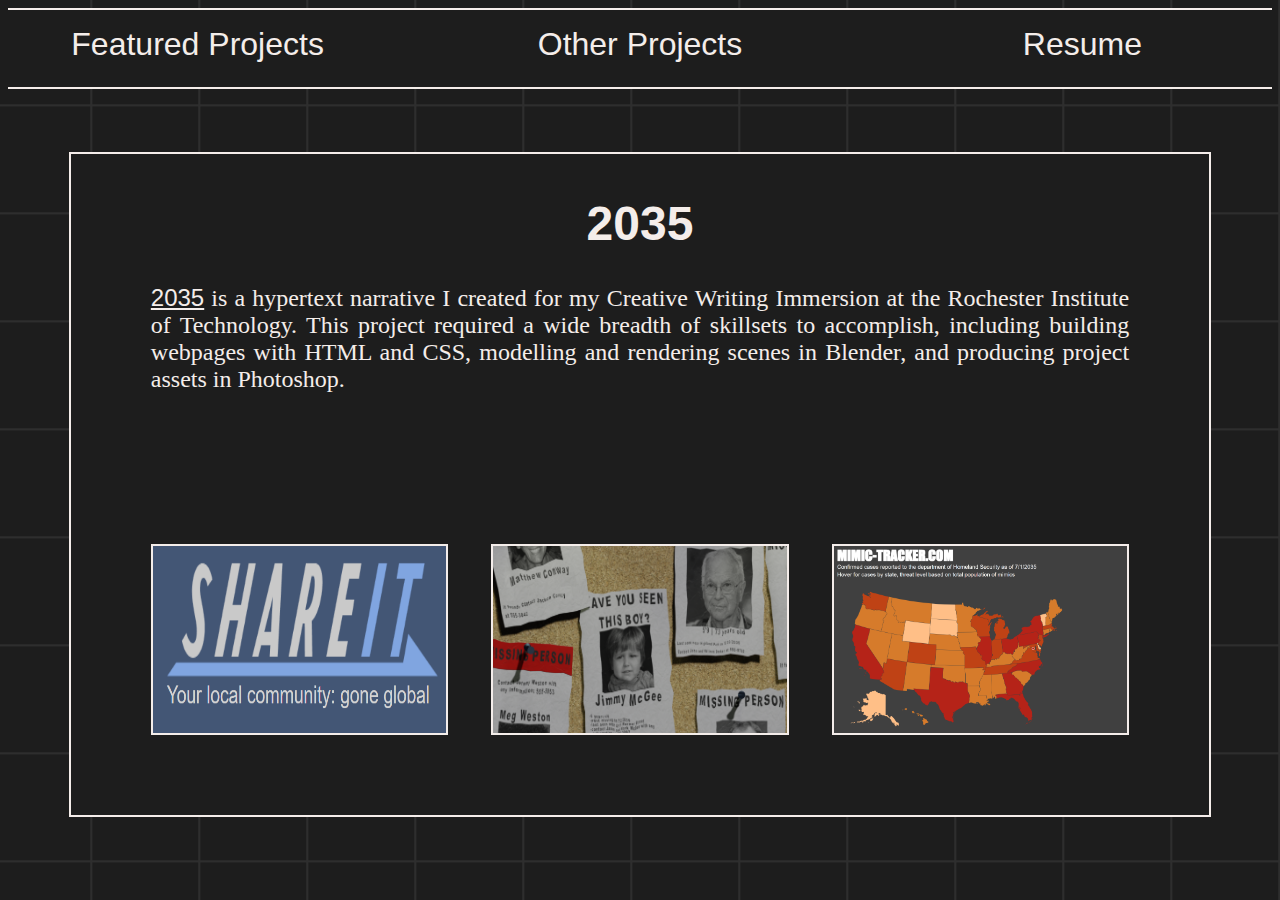
==== 2035.html @ 1d7a0fb9 "website upload" ====
<!DOCTYPE html>
<html lang="en">
  <head>
    <meta charset="UTF-8">
    <meta name="viewport" content="width=device-width, initial-scale=1.0">
    <title>Eleanor Rasmussen - Portfolio</title>
    <link rel="stylesheet" href="styles/project.css">
    <link rel="icon" href="./favicon.ico" type="image/x-icon">
  </head>
  <body>
    <div class="nav">
      <div><a href="index.html#featured-projects">Featured Projects</a></div>
      <div><a href="index.html#other-projects">Other Projects</a></div>
      <div><a href="Resume_Rasmussen.pdf">Resume</a></div>
    </div>
    <div class="project">
        <h1 class="project-title"><a href="https://people.rit.edu/nlr3026/2035/">2035</a></h1>
        <p class="p-narrow">
          <a href="https://people.rit.edu/nlr3026/2035/">2035</a> is a hypertext narrative I created for my Creative Writing Immersion at the Rochester Institute of Technology. 
          This project required a wide breadth of skillsets to accomplish, including building webpages with HTML and CSS, modelling and rendering scenes in Blender, and producing project assets in Photoshop. 
        </p>
        <div class="gallery">
          <img src="images/2035/Screenshot1.png">
          <img src="images/2035/Screenshot2.png">
          <img src="images/2035/Screenshot3.png">
        </div>
    </div>
  </body>
</html>
---- styles/project.css ----
body{
    /*background-color: #1D1D1D;*/
    background-image: url("../images/WebsiteBackground_thin.png");
}

.nav{
    display: flex;
    justify-content: space-between;
    padding: 0;
    padding-top: 1em;
    padding-bottom: 1.5em;
    border-top: 2px solid #F4EDEA;
    border-bottom: 2px solid #F4EDEA;
    background-color: #1D1D1D;
    margin-top: 0;
    font-family: sans-serif;
    margin-bottom: 5%;
}

.nav div{
    font-size: 24pt;
    text-align: center;
    width: 30%;
    color: #F4EDEA;
}

.nav a{
    text-decoration: none;
    color: #F4EDEA;
}

.nav a:hover{
    color: #6e6e6e
}

.nav-bottom{
    display: flex;
    justify-content: space-between;
    padding: 0;
    padding-top: 1em;
    padding-bottom: 1.5em;
    border-top: 2px solid #F4EDEA;
    border-bottom: 2px solid #F4EDEA;
    background-color: #1D1D1D;
    margin-top: 0;
    font-family: sans-serif;
    margin-top: 5%;
}

.nav-bottom div{
    font-size: 24pt;
    text-align: center;
    width: 30%;
    color: #F4EDEA;
}

.nav-bottom a{
    text-decoration: none;
    color: #F4EDEA;
}

.nav-bottom a:hover{
    color: #6e6e6e
}

h1{
    padding-top: 10px;
    text-align: center;
    font-family: sans-serif;
}

h1 a{
    text-decoration: none;
    color: #F4EDEA;
}

h1 a:hover{
    color: #6e6e6e;
}

p{
    color: #F4EDEA;
    font-size: 18pt;
}

.project{
    width: 60%;
    height: 100%;
    margin: auto;
    background-color: #1D1D1D;
    border: 2px solid #F4EDEA;
}

.project-title{
    font-size: 36pt;
    color: #F4EDEA;
}

.p-narrow{
    width: 86%;
    margin-left: 7%;
    margin-bottom: 3em;
    text-align: justify;
}

.p-narrow a{
    text-decoration: underline;
    color: #F4EDEA;
    font-size: 18pt;
    font-family: sans-serif;
}

.p-narrow a:hover{
    color: #6e6e6e;
}

.project-blurb{
    width: 100%;
    height: 325px;
}

.project-blurb p{
    float: left;
    font-size: 16pt;
    text-align: justify;
    margin-left: 7%;
    width: 30%;
    margin-top: 0;
}

.project-blurb img{
    float: right;
    margin-right: 7%;
    width:520px;
    height: 290px; 
    border: 2px solid #F4EDEA;
}

.gallery{
    display: flex;
    justify-content: space-between;
    padding: 7%;
}

.gallery img{
    width: 30%;
    border: 2px solid #F4EDEA;
}

@media (max-width: 1900px){
    .project{
        width: 70%;
    }
}

@media (max-width: 1500px){
    .project{
        width: 80%;
    }
}

@media (max-width: 1280px){
    .project{
        width: 90%;
    }
    .project-blurb{
        height: 500px
    }
    .project-blurb p{
        width: 86%;
    }
    .project-blurb img{
        float: left;
        margin-bottom: 7%;
        margin-left: 7%;
    }
}
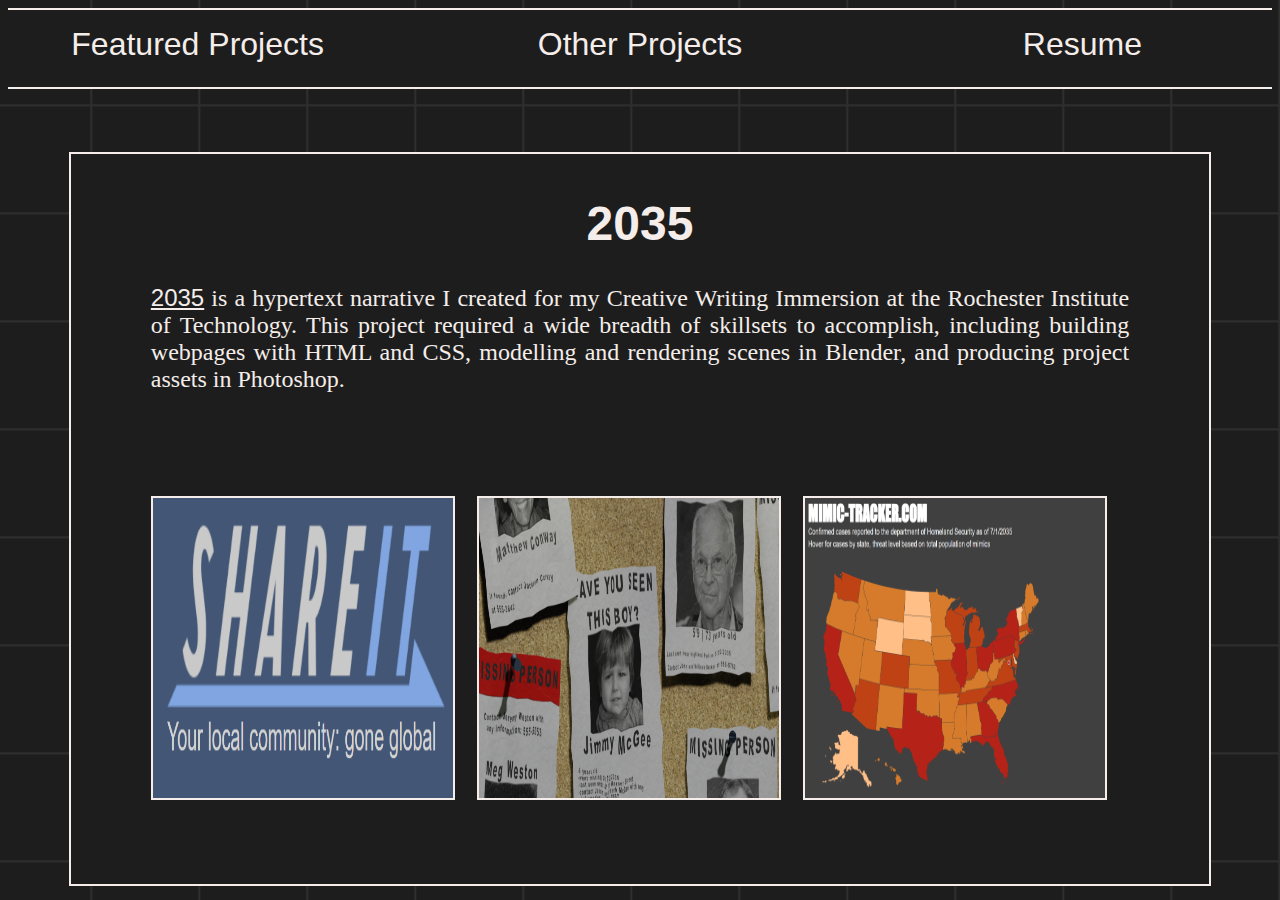
==== commit daf87202: "resume update" ====
--- a/2035.html
+++ b/2035.html
@@ -20,9 +20,9 @@
           This project required a wide breadth of skillsets to accomplish, including building webpages with HTML and CSS, modelling and rendering scenes in Blender, and producing project assets in Photoshop. 
         </p>
         <div class="gallery">
-          <img src="images/2035/Screenshot1.png">
-          <img src="images/2035/Screenshot2.png">
-          <img src="images/2035/Screenshot3.png">
+          <a href="https://people.rit.edu/nlr3026/2035/"><img src="images/2035/Screenshot1.png"></a>
+          <a href="https://people.rit.edu/nlr3026/2035/"><img src="images/2035/Screenshot2.png"></a>
+          <a href="https://people.rit.edu/nlr3026/2035/"><img src="images/2035/Screenshot3.png"></a>
         </div>
     </div>
   </body>
--- a/styles/project.css
+++ b/styles/project.css
@@ -99,7 +99,7 @@
 .p-narrow{
     width: 86%;
     margin-left: 7%;
-    margin-bottom: 3em;
+    margin-bottom: 1em;
     text-align: justify;
 }
 
@@ -116,24 +116,27 @@
 
 .project-blurb{
     width: 100%;
-    height: 325px;
+    height: auto;
+    display: inline-block;
 }
 
 .project-blurb p{
-    float: left;
     font-size: 16pt;
     text-align: justify;
-    margin-left: 7%;
-    width: 30%;
-    margin-top: 0;
+    margin: 1em;
 }
 
 .project-blurb img{
-    float: right;
-    margin-right: 7%;
+    float: left;
+    margin: 1em;
     width:520px;
     height: 290px; 
     border: 2px solid #F4EDEA;
+}
+
+.p-narrow ol{
+    font-size: 16pt;
+    color: #F4EDEA;
 }
 
 .gallery{
@@ -142,8 +145,13 @@
     padding: 7%;
 }
 
+.gallery a{
+    width:100%;
+}
+
 .gallery img{
-    width: 30%;
+    width: 300px;
+    height: 300px;
     border: 2px solid #F4EDEA;
 }
 
